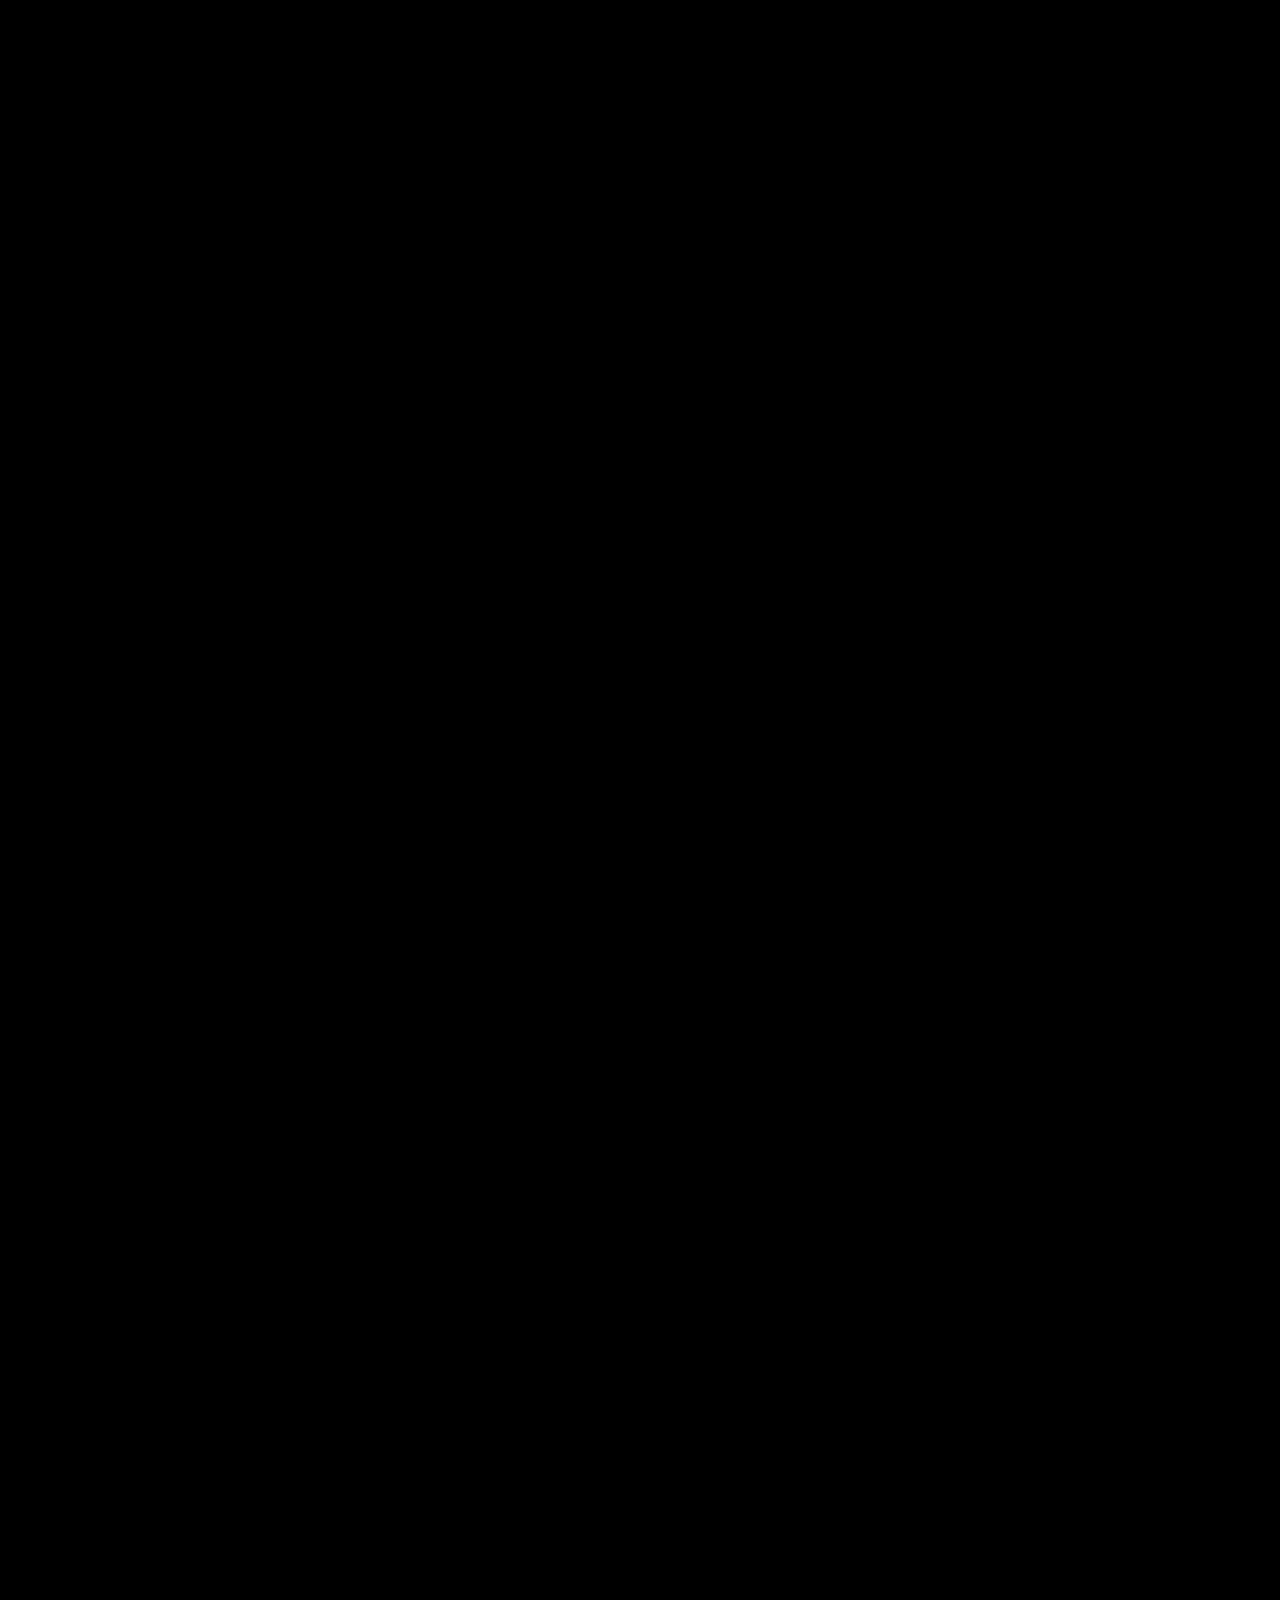
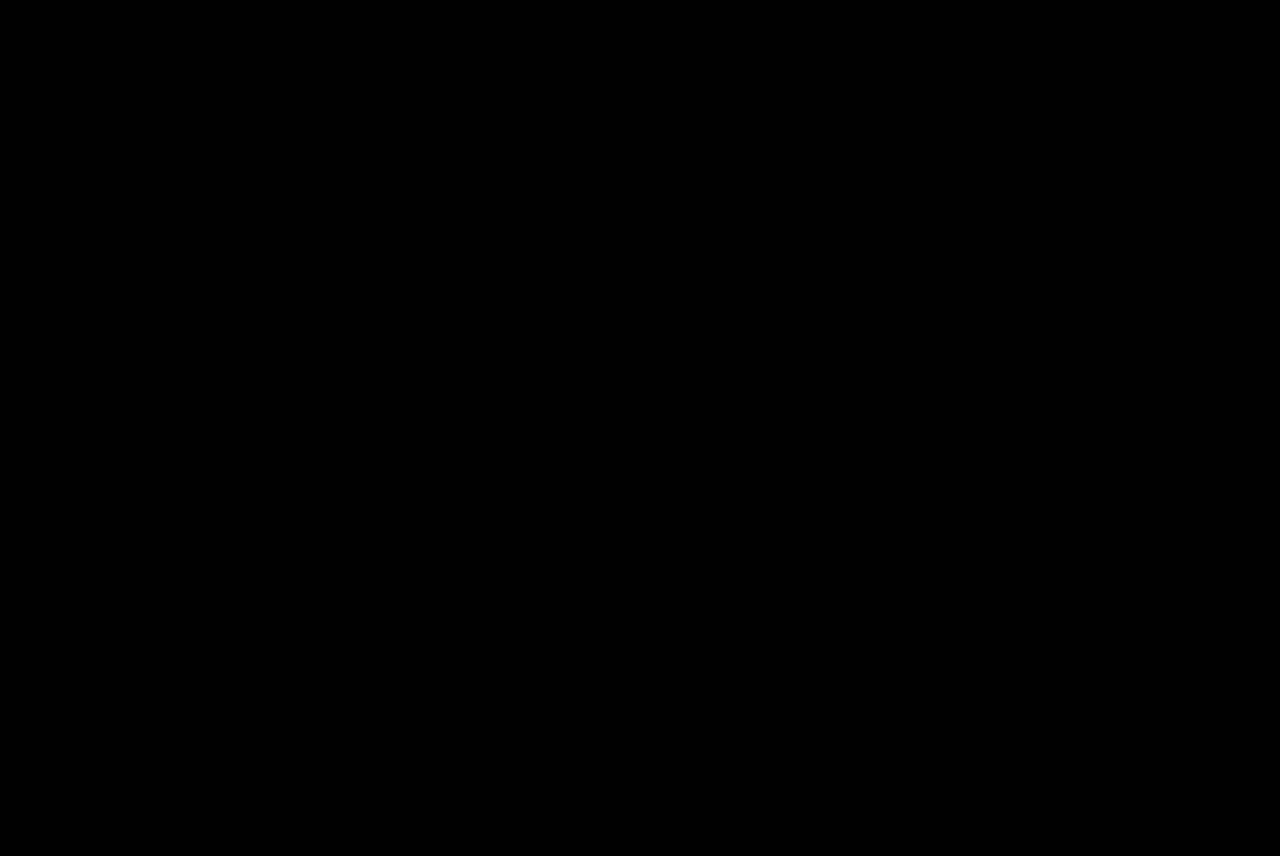
==== HTML/Index_v5/index.html @ 63562d75 "test" ====
<!DOCTYPE html>


<html>
<head>
  <title></title>
  <script src="https://maxcdn.bootstrapcdn.com/bootstrap/3.3.7/css/bootstrap.min.css"></script>
  <link rel="stylesheet" href="src/style.css">

  
  	
  <!-- <script type="text/javascript" src="src/jquery-3.2.1.min.js"></script> -->
</head>
<body>

	<!-- ALL STREAM LINKS HERE AND MAPPED TO video labels-->

	<div>test</div>
	

	<div class="video-container">
		<!-- <iframe src="http://80.24.120.21:8081/cgi-bin/faststream.jpg?stream=half&fps=15&rand=COUNTER#.Wg1gDrvQ9u8.link">
		</iframe> -->
		<img id="video1" src="http://105.198.227.126:8080/cgi-bin/camera?">
	</div>

	<div class="video-container">
		<img id="video2" src="http://24.222.39.230:8082/mjpeg.cgi">
	</div>

	<div class="video-container">
		<img id="video3" src="http://182.150.46.230:8000/oneshotimage1?1511867998">
	</div>

	<div class="video-container">
		<img id="video4" src="http://77.20.35.33:80/mjpg/video.mjpg?COUNTER">
	</div>

	<div class="video-container">
		<img id="video5" src="http://122.166.104.28:89/SnapshotJPEG?Resolution=640x480&amp;amp;Quality=Clarity&amp;amp;1511867938">
	</div>

	<div class="video-container">
		<img id="video6" src="http://117.102.176.209:50000/cgi-bin/camera?resolution=640&amp;amp;quality=1&amp;amp;Language=0&amp;amp;1511873906">
	</div>

	<div class="video-container">
		<img id="video7" src="http://38.101.209.29:8082/mjpg/video.mjpg?COUNTER">
	</div>

	<div class="video-container">
		<img id="video8" src="http://78.97.10.48:80/img/video.mjpeg?COUNTER">
	</div>

	<div class="video-container">
		<img id="video9" src="http://2.155.131.223:83/mjpg/video.mjpg?COUNTER">
	</div>

	<div class="video-container">
		<img id="video10" src="http://122.117.253.100:80/webcapture.jpg?command=snap&amp;channel=1?1511867884">
	</div>

	<!-- ALL AUDIO FILES STORED HERE AND MAPPED TO myAudio labels-->

	<audio id="myAudio" loop>
  		<!-- <source src="horse.ogg" type="audio/ogg"> -->
  		<source src="audio/Arabic.mp3" type="audio/mpeg">
	</audio>
		
	<audio id="myAudio2" loop>
		<source src="audio/Canada.mp3" type="audio/mpeg">
	</audio>

	<audio id="myAudio3" loop>
		<source src="audio/Chinese.mp3" type="audio/mpeg">
	</audio>

	<audio id="myAudio4" loop>
		<source src="audio/German.mp3" type="audio/mpeg">
	</audio>

	<audio id="myAudio5" loop>
		<source src="audio/Indian Police.mp3" type="audio/mpeg">
	</audio>

	<audio id="myAudio6" loop>
		<source src="audio/Japan.mp3" type="audio/mpeg">
	</audio>

	<audio id="myAudio7" loop>
		<source src="audio/NorthernUSA.mp3" type="audio/mpeg">
	</audio>

	<audio id="myAudio8" loop>
		<source src="audio/SouthernUSA.mp3" type="audio/mpeg">
	</audio>

	<audio id="myAudio9" loop>
		<source src="audio/Spanish.mp3" type="audio/mpeg">
	</audio>

	<audio id="myAudio10" loop>
		<source src="audio/Taiwan.mp3" type="audio/mpeg">
	</audio>

	<div>PRESS A - S - D - F - G - H - J - K - L<br> To play sound and stream</div>

	


<!--
<iframe width="640" height="480" src="http://153.232.64.233:82/cgi-bin/camera?resolution=640&amp;amp;quality=1&amp;amp;Language=0&amp;amp;1510825107#.Wg1cjOIy-1Y.link" frameborder="0" allowfullscreen></iframe>

<iframe width="640" height="360" src="https://www.youtube.com/embed/WO1vF8QlQl0" frameborder="0" gesture="media" allowfullscreen></iframe>

<iframe width="640" height="480" src="http://80.24.120.21:8081/cgi-bin/faststream.jpg?stream=half&fps=15&rand=COUNTER#.Wg1gDrvQ9u8.link" frameborder="0" allowfullscreen></iframe>

<iframe width="640" height="480" src="http://125.129.212.89:8000/webcapture.jpg?command=snap&amp;channel=1?1510826105#.Wg1gddlzFA4.link" frameborder="0" allowfullscreen></iframe>

<iframe width="640" height="480" src="http://220.240.123.205/mjpg/video.mjpg?COUNTER#.Wg1ginhHpfM.link" frameborder="0" allowfullscreen></iframe>

<iframe width="640" height="360" src="https://youtu.be/UM3r9YTC7GI" frameborder="0" gesture="media" allowfullscreen></iframe>
-->
	
<script type="text/javascript" src="src/main.js">
  </script>

</body>
</html>
---- HTML/Index_v5/src/style.css ----
body{
  background:black;
}

.video-container {
  width: 600px;
  float: left;
  height: 480px;
  position:relative;
  /*padding-bottom:75%;
  padding-top:30px;*/
  overflow: hidden;
  border-style: solid
}

/*.video-container iframe, .video-container object, .video-container embed {
  position:absolute;
  top:0;
  left:0;
  width:100%;
  height:100%;
}*/

#video1 {
  opacity: 0;
  height: 100%;

}

#video2 {
  opacity: 0;
  height: 100%;

}

#video3 {
  opacity: 0;
  height: 100%;

}

#video4 {
  opacity: 0;
  height: 100%;

}

#video5 {
  opacity: 0;
  height: 100%;

}

#video6 {
  opacity: 0;
  height: 100%;

}

#video7 {
  opacity: 0;
  height: 100%;

}

#video8 {
  opacity: 0;
  height: 100%;

}

#video9 {
  opacity: 0;
  height: 100%;

}

#video10 {
  opacity: 0;
  height: 100%;

}
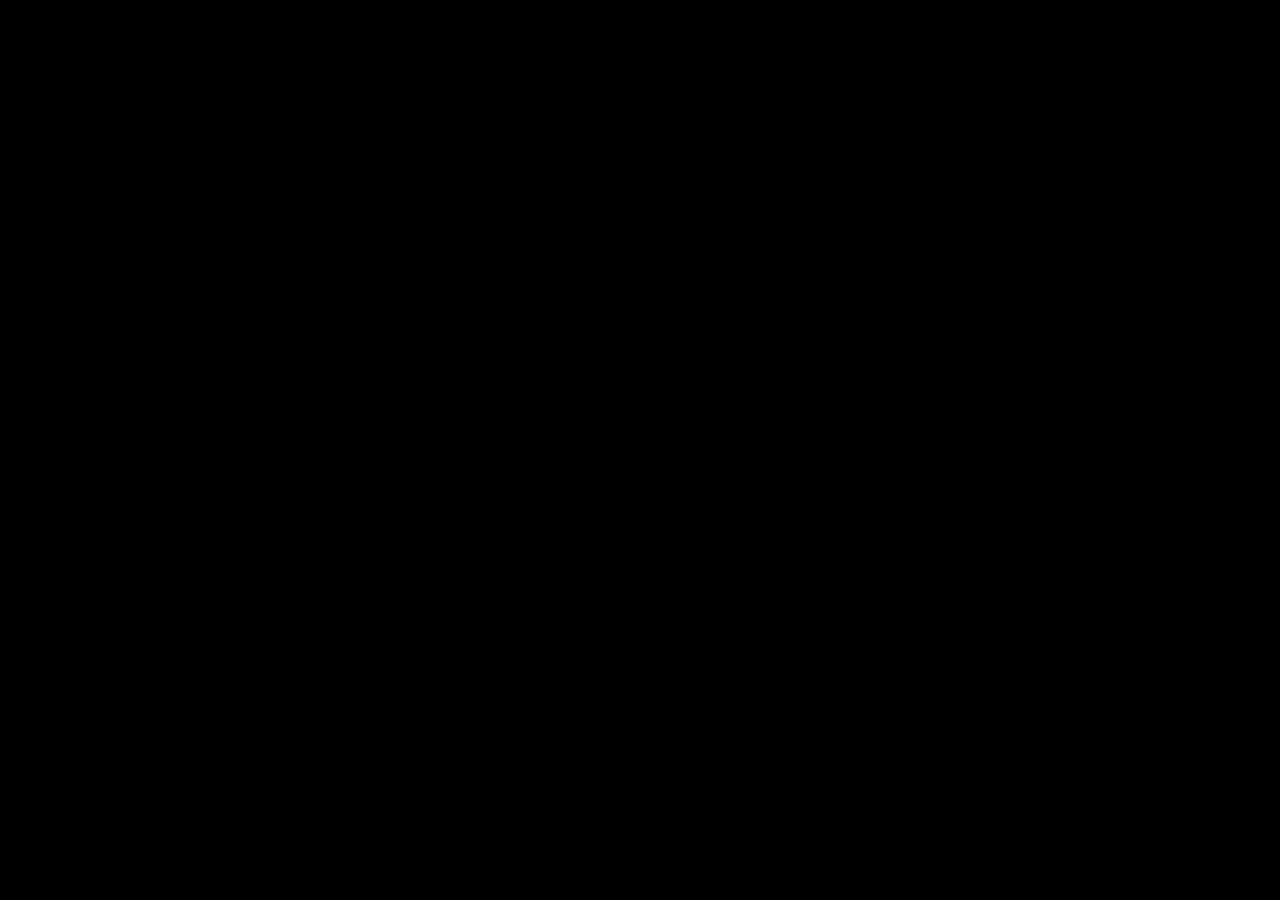
==== commit 465eb2c9: "Press 'q' for local cam" ====
--- a/HTML/Index_v5/index.html
+++ b/HTML/Index_v5/index.html
@@ -4,61 +4,79 @@
 <html>
 <head>
   <title></title>
-  <script src="https://maxcdn.bootstrapcdn.com/bootstrap/3.3.7/css/bootstrap.min.css"></script>
+  <meta charset="utf-8">
+  <meta name="viewport" content="width=device-width, initial-scale=1">
+  <link rel="stylesheet" href="https://maxcdn.bootstrapcdn.com/bootstrap/3.3.7/css/bootstrap.min.css">
+  <script src="https://ajax.googleapis.com/ajax/libs/jquery/3.2.0/jquery.min.js"></script>
+  <script src="https://maxcdn.bootstrapcdn.com/bootstrap/3.3.7/js/bootstrap.min.js"></script>
   <link rel="stylesheet" href="src/style.css">
 
-  
-  	
-  <!-- <script type="text/javascript" src="src/jquery-3.2.1.min.js"></script> -->
+
 </head>
 <body>
 
 	<!-- ALL STREAM LINKS HERE AND MAPPED TO video labels-->
+<!--<button type='button' onclick='transitionTo("local")'>Local</button>-->
+<div id="world">
+<div class="container-fluid">
+	<div class="row menusrow">
+        <div class="col-md-12">
+            <div class="row">
+                <div class="col-xs-2 video-container">
+			<img id="video1" src="http://105.198.227.126:8080/cgi-bin/camera?">
+				</div>
 
-	<div>test</div>
-	
+				<div class="col-xs-2 video-container">
+			<img id="video2" src="http://24.222.39.230:8082/mjpeg.cgi">
+				</div>
 
-	<div class="video-container">
-		<!-- <iframe src="http://80.24.120.21:8081/cgi-bin/faststream.jpg?stream=half&fps=15&rand=COUNTER#.Wg1gDrvQ9u8.link">
-		</iframe> -->
-		<img id="video1" src="http://105.198.227.126:8080/cgi-bin/camera?">
+				<div class="col-xs-2 video-container">
+		<img id="video3" src="http://182.150.46.230:8000/oneshotimage1?1511867998">
+				</div>
+				<div class="col-xs-2 video-container">
+			<img id="video4" src="http://77.20.35.33:80/mjpg/video.mjpg?COUNTER">
+				</div>
+
+				<div class="col-xs-2 video-container">
+			<img id="video5" src="http://122.166.104.28:89/SnapshotJPEG?Resolution=640x480&amp;amp;Quality=Clarity&amp;amp;1511867938">
+				</div>
+
+				<div class="col-xs-2 video-container">
+		<img id="video6" src="http://117.102.176.209:50000/cgi-bin/camera?resolution=640&amp;amp;quality=1&amp;amp;Language=0&amp;amp;1511873906">
+				</div>
+			</div>
+
+
+
+			<div class="row">
+				<div class="col-xs-2 video-container">
+		<img id="video7" src="http://38.101.209.29:8082/mjpg/video.mjpg?COUNTER">
+				</div>
+
+				<div class="col-xs-2 video-container">
+		<img id="video8" src="http://83.3.254.66:1024/img/video.mjpeg?COUNTER">
+				</div>
+
+				<div class="col-xs-2 video-container">
+		<img id="video9" src="http://86.105.20.42:81/mjpg/video.mjpg?COUNTER">
+				</div>
+				<div class="col-xs-2 video-container">
+		<img id="video10" src="http://188.152.219.66:8080/cam_1.cgi">
+				</div>
+
+				<div class="col-xs-2 video-container">
+		<img id="video11" src="http://85.84.103.69/mjpg/video.mjpg?COUNTER">
+				</div>
+
+				<div class="col-xs-2 video-container">
+		<img id="video12" src="http://37.10.168.174/mjpg/video.mjpg?COUNTER">
+				</div>
+			</div>
+		</div>
 	</div>
+  </div>
 
-	<div class="video-container">
-		<img id="video2" src="http://24.222.39.230:8082/mjpeg.cgi">
-	</div>
-
-	<div class="video-container">
-		<img id="video3" src="http://182.150.46.230:8000/oneshotimage1?1511867998">
-	</div>
-
-	<div class="video-container">
-		<img id="video4" src="http://77.20.35.33:80/mjpg/video.mjpg?COUNTER">
-	</div>
-
-	<div class="video-container">
-		<img id="video5" src="http://122.166.104.28:89/SnapshotJPEG?Resolution=640x480&amp;amp;Quality=Clarity&amp;amp;1511867938">
-	</div>
-
-	<div class="video-container">
-		<img id="video6" src="http://117.102.176.209:50000/cgi-bin/camera?resolution=640&amp;amp;quality=1&amp;amp;Language=0&amp;amp;1511873906">
-	</div>
-
-	<div class="video-container">
-		<img id="video7" src="http://38.101.209.29:8082/mjpg/video.mjpg?COUNTER">
-	</div>
-
-	<div class="video-container">
-		<img id="video8" src="http://78.97.10.48:80/img/video.mjpeg?COUNTER">
-	</div>
-
-	<div class="video-container">
-		<img id="video9" src="http://2.155.131.223:83/mjpg/video.mjpg?COUNTER">
-	</div>
-
-	<div class="video-container">
-		<img id="video10" src="http://122.117.253.100:80/webcapture.jpg?command=snap&amp;channel=1?1511867884">
-	</div>
+</div>
 
 	<!-- ALL AUDIO FILES STORED HERE AND MAPPED TO myAudio labels-->
 
@@ -103,24 +121,11 @@
 		<source src="audio/Taiwan.mp3" type="audio/mpeg">
 	</audio>
 
-	<div>PRESS A - S - D - F - G - H - J - K - L<br> To play sound and stream</div>
-
-	
 
 
-<!--
-<iframe width="640" height="480" src="http://153.232.64.233:82/cgi-bin/camera?resolution=640&amp;amp;quality=1&amp;amp;Language=0&amp;amp;1510825107#.Wg1cjOIy-1Y.link" frameborder="0" allowfullscreen></iframe>
-
-<iframe width="640" height="360" src="https://www.youtube.com/embed/WO1vF8QlQl0" frameborder="0" gesture="media" allowfullscreen></iframe>
-
-<iframe width="640" height="480" src="http://80.24.120.21:8081/cgi-bin/faststream.jpg?stream=half&fps=15&rand=COUNTER#.Wg1gDrvQ9u8.link" frameborder="0" allowfullscreen></iframe>
-
-<iframe width="640" height="480" src="http://125.129.212.89:8000/webcapture.jpg?command=snap&amp;channel=1?1510826105#.Wg1gddlzFA4.link" frameborder="0" allowfullscreen></iframe>
-
-<iframe width="640" height="480" src="http://220.240.123.205/mjpg/video.mjpg?COUNTER#.Wg1ginhHpfM.link" frameborder="0" allowfullscreen></iframe>
-
-<iframe width="640" height="360" src="https://youtu.be/UM3r9YTC7GI" frameborder="0" gesture="media" allowfullscreen></iframe>
--->
+<div id="local">
+	AMSTERDAM
+</div>
 	
 <script type="text/javascript" src="src/main.js">
   </script>
--- a/HTML/Index_v5/src/style.css
+++ b/HTML/Index_v5/src/style.css
@@ -1,82 +1,124 @@
-body{
+html, body, .container-fluid {
   background:black;
+  height: 100%;
 }
 
 .video-container {
-  width: 600px;
-  float: left;
-  height: 480px;
+  height: 100%;
   position:relative;
-  /*padding-bottom:75%;
-  padding-top:30px;*/
-  overflow: hidden;
-  border-style: solid
+  padding-left: 0px;
+  padding-right: 0px;
+  padding-bottom: 0px;
+  padding-top: 0px;
+  
 }
 
-/*.video-container iframe, .video-container object, .video-container embed {
-  position:absolute;
-  top:0;
-  left:0;
-  width:100%;
-  height:100%;
-}*/
+.menusrow {
+    height: 100%;
+}
+
+.menusrow .row {
+    height: 100%;
+    margin-left: 0px;
+    margin-right: 0px;
+}
+
+.col-md-12 {
+    height: 50%;
+    padding-left: 0px;
+    padding-right: 0px;
+
+}
 
 #video1 {
   opacity: 0;
   height: 100%;
+  width: 100%;
 
 }
 
 #video2 {
   opacity: 0;
   height: 100%;
-
+width: 100%;
 }
 
 #video3 {
   opacity: 0;
   height: 100%;
-
+width: 100%;
 }
 
 #video4 {
   opacity: 0;
   height: 100%;
-
+width: 100%;
 }
 
 #video5 {
   opacity: 0;
   height: 100%;
-
+width: 100%;
 }
 
 #video6 {
   opacity: 0;
   height: 100%;
-
+width: 100%;
 }
 
 #video7 {
   opacity: 0;
   height: 100%;
-
+  width: 100%
 }
 
 #video8 {
   opacity: 0;
   height: 100%;
-
+  width: 100%;
 }
 
 #video9 {
   opacity: 0;
   height: 100%;
-
+  width: 100%;
 }
 
 #video10 {
   opacity: 0;
   height: 100%;
+  width: 100%;
+}
 
-}+#video11 {
+  opacity: 0;
+  height: 100%;
+  width: 100%;
+}
+
+#video12 {
+  opacity: 0;
+  height: 100%;
+  width: 100%;
+}
+
+#world {
+  z-index: 10;
+  visibility: visible;
+}
+
+#local {
+  z-index: 1;
+  position: absolute;
+  background: white;
+  top: 0px;
+  width: 100%;
+  height: 100%;
+  visibility: hidden;
+
+
+
+}
+
+
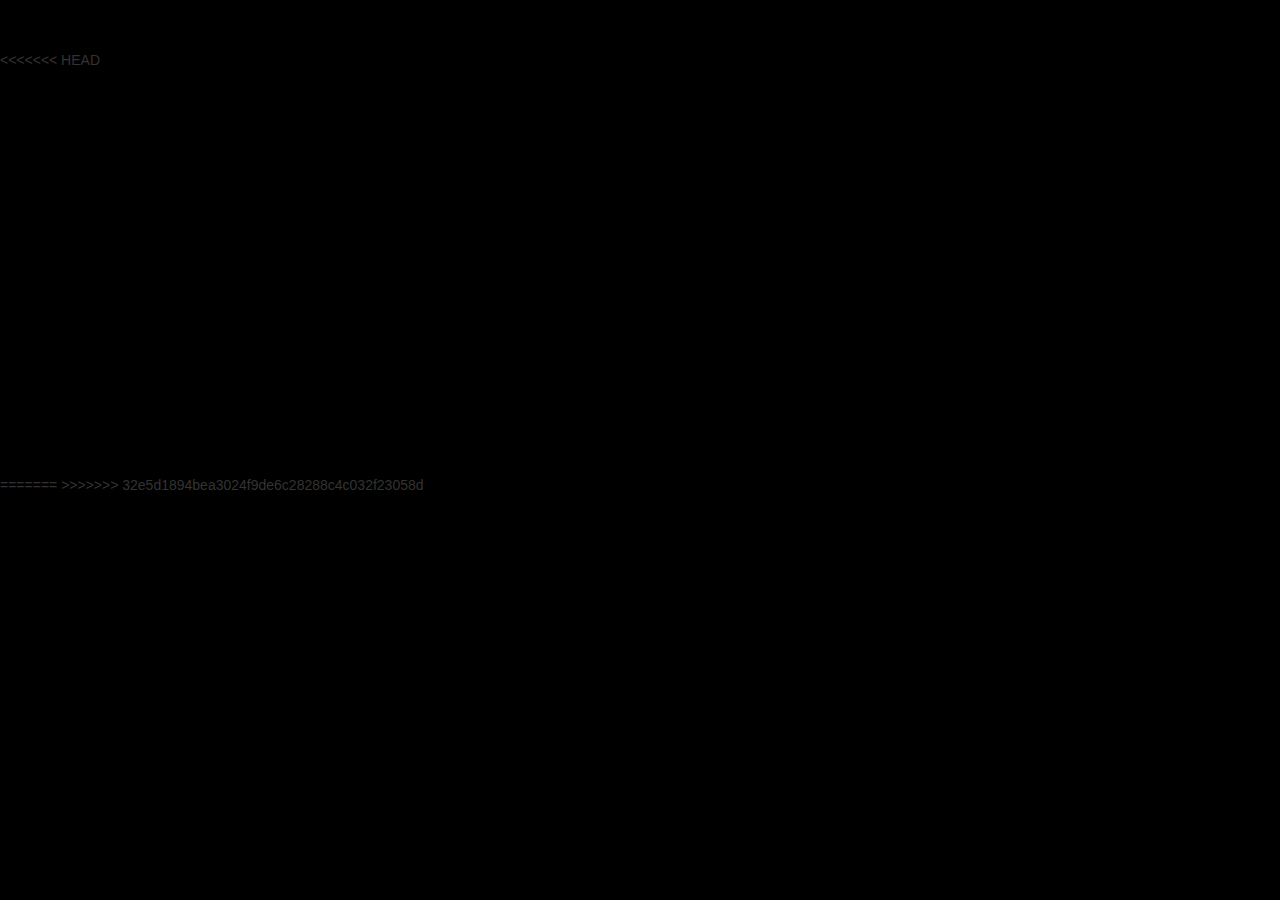
==== commit 64389bae: "Merge branch 'master' of https://github.com/bambibol/globe" ====
--- a/HTML/Index_v5/index.html
+++ b/HTML/Index_v5/index.html
@@ -122,13 +122,18 @@
 	</audio>
 
 
+<<<<<<< HEAD
 
-<div id="local">
-	AMSTERDAM
-</div>
+	<div class="streamContainer">
+		<video id="streamOne" width="400" height="400"></video>
+	</div>
+=======
+	<!-- PLACE HERE THE LOCAL CAM + WIFI SNITCH -->
+	<div id="local">AMSTERDAM</div>
+>>>>>>> 32e5d1894bea3024f9de6c28288c4c032f23058d
 	
-<script type="text/javascript" src="src/main.js">
-  </script>
+	<script type="text/javascript" src="src/main.js">
+  	</script>
 
 </body>
 </html>
--- a/HTML/Index_v5/src/style.css
+++ b/HTML/Index_v5/src/style.css
@@ -103,6 +103,14 @@
   width: 100%;
 }
 
+<<<<<<< HEAD
+.streamContainer {
+  width: 400px;
+  background: #ccc;
+  border: 10px solid #ddd;
+  margin: 0 auto;
+}
+=======
 #world {
   z-index: 10;
   visibility: visible;
@@ -122,3 +130,4 @@
 }
 
 
+>>>>>>> 32e5d1894bea3024f9de6c28288c4c032f23058d
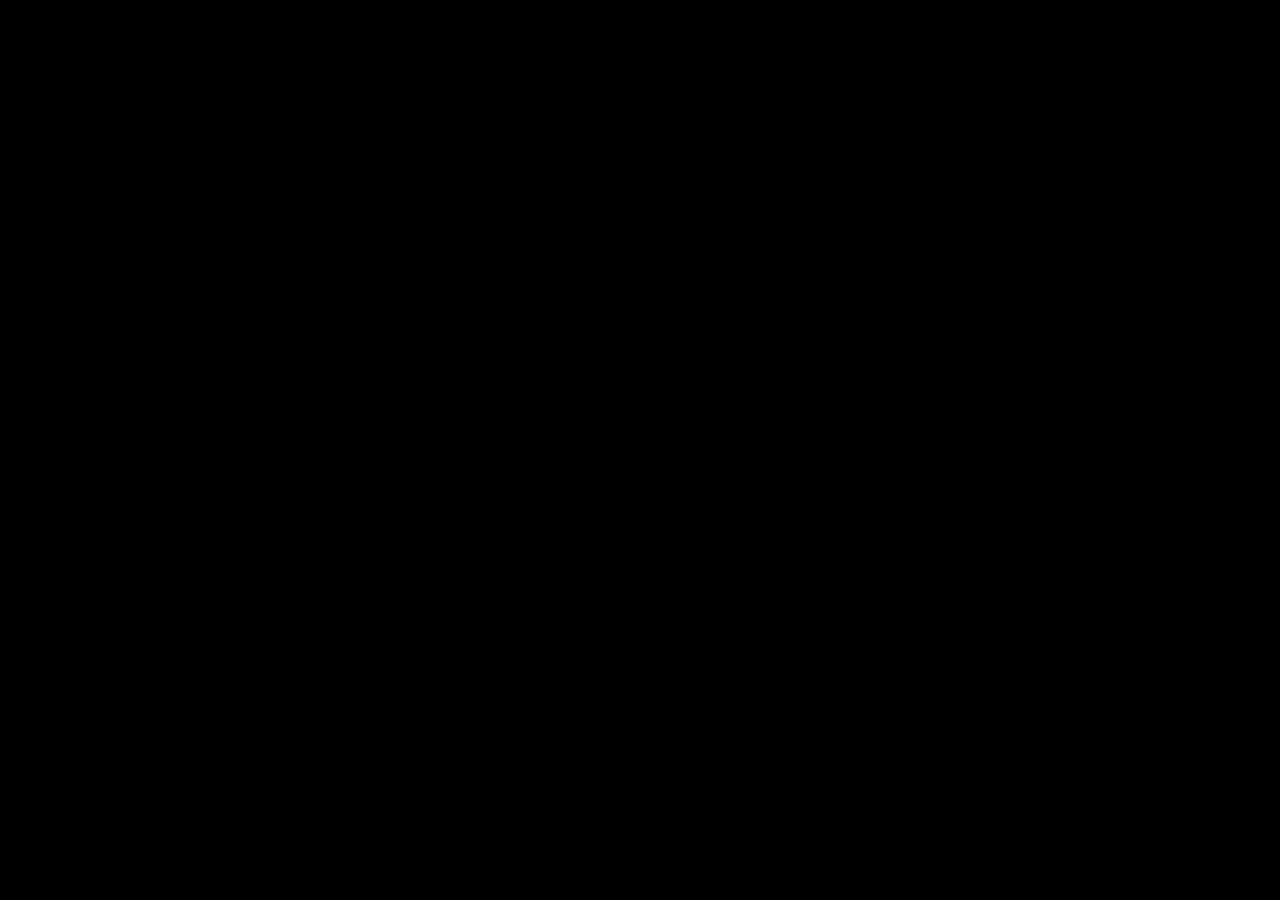
==== commit 9ec46eb5: "style update" ====
--- a/HTML/Index_v5/index.html
+++ b/HTML/Index_v5/index.html
@@ -10,15 +10,14 @@
   <script src="https://ajax.googleapis.com/ajax/libs/jquery/3.2.0/jquery.min.js"></script>
   <script src="https://maxcdn.bootstrapcdn.com/bootstrap/3.3.7/js/bootstrap.min.js"></script>
   <link rel="stylesheet" href="src/style.css">
-
+  <link href="https://fonts.googleapis.com/css?family=VT323" rel="stylesheet">
 
 </head>
 <body>
 
 	<!-- ALL STREAM LINKS HERE AND MAPPED TO video labels-->
 <!--<button type='button' onclick='transitionTo("local")'>Local</button>-->
-<div id="world">
-<div class="container-fluid">
+<div id="world" class="container-fluid">
 	<div class="row menusrow">
         <div class="col-md-12">
             <div class="row">
@@ -74,9 +73,9 @@
 			</div>
 		</div>
 	</div>
-  </div>
-
-</div>
+
+
+
 
 	<!-- ALL AUDIO FILES STORED HERE AND MAPPED TO myAudio labels-->
 
@@ -122,16 +121,76 @@
 	</audio>
 
 
-<<<<<<< HEAD
-
-	<div class="streamContainer">
-		<video id="streamOne" width="400" height="400"></video>
-	</div>
-=======
+	
+
+	
+
 	<!-- PLACE HERE THE LOCAL CAM + WIFI SNITCH -->
-	<div id="local">AMSTERDAM</div>
->>>>>>> 32e5d1894bea3024f9de6c28288c4c032f23058d
-	
+	<div id="local" class="row menusrow">
+		<div class="col-md-12">
+			<div class="row">
+				<div class="col-xs-3 video-container">
+					<div class="streamContainer">
+					<video id="streamOne"></video>
+					</div>
+				</div>
+
+				<div class="col-xs-3 video-container">
+					<img id="localcam1" src="http://24.222.39.230:8082/mjpeg.cgi">
+				</div>
+
+				<div class="col-xs-3 video-container">
+					<img id="localcam1" src="http://24.222.39.230:8082/mjpeg.cgi">
+				</div>
+
+				<div class="col-xs-3 video-container">
+					<img id="localcam1" src="http://24.222.39.230:8082/mjpeg.cgi">
+				</div>
+
+			<div class="row">
+				<div class="col-xs-12" id="terminal" style="overflow-y:scroll">
+					<h3> 
+
+
+
+
+
+				&nbsp;clone: function( elem, dataAndEvents, deepDataAndEvents ) { <br>
+				&nbsp;&nbsp;inPage = jQuery.contains( elem.ownerDocument, elem ); <br><br>
+				var destElements, node, clone, i, srcElements, <br>
+				&nbsp;&nbsp;fixCloneNodeIssues( node, destElements[i] );<br><br>
+				&nbsp;&nbsp;&nbsp;(elem.nodeType === 1 || elem.nodeType === 11) && !jQuery.isXMLDoc(elem) ) { <br>
+				// Ensure that the destination node is not null; Fixes #9587<br><br>
+				&nbsp;&nbsp;if ( destElements[i] ) {<br>
+				// Fix all IE cloning issues
+				// We eschew Sizzle here for performance reasons: http://jsperf.com/getall-vs-sizzle/2<br><br>
+				&nbsp;&nbsp;clone = elem.cloneNode( true );<br>
+				&nbsp;&nbsp;destElements = getAll( clone );<br>
+				&nbsp;for ( i = 0; (node = srcElements[i]) != null; ++i ) {<br>
+				&nbsp;&nbsp;&nbsp;fragmentDiv.innerHTML = elem.outerHTML;<br>
+				&nbsp;&nbsp;&nbsp;&nbsp;fragmentDiv.removeChild( clone = fragmentDiv.firstChild );<br>
+				&nbsp;&nbsp;&nbsp;&nbsp;&nbsp;srcElements = getAll( elem );<br><br>
+				// IE<=8 does not properly clone detached, unknown element nodes<br>
+				&nbsp;&nbsp;if ( (!support.noCloneEvent || !support.noCloneChecked) &&<br><br>
+				&nbsp;&nbsp;if ( support.html5Clone || jQuery.isXMLDoc(elem) || !rnoshimcache.test( "<" + elem.nodeName + ">" ) ) {<br><br>
+				&nbsp;&nbsp;&nbsp;}<br><br>
+				&nbsp;} else {<br><br>
+				&nbsp;&nbsp;&nbsp;&nbsp;&nbsp;}<br>
+				&nbsp;&nbsp;&nbsp;    }<br>
+				}<br><br>
+				You have been hacked.<br>
+
+				</h3>
+	</div>
+	</div>
+	</div>
+</div>
+</div>
+
+ </div>
+
+
+
 	<script type="text/javascript" src="src/main.js">
   	</script>
 
--- a/HTML/Index_v5/src/style.css
+++ b/HTML/Index_v5/src/style.css
@@ -2,6 +2,12 @@
   background:black;
   height: 100%;
 }
+
+p. {
+  font-family: 'VT323', monospace; 
+}
+
+
 
 .video-container {
   height: 100%;
@@ -28,6 +34,10 @@
     padding-left: 0px;
     padding-right: 0px;
 
+}
+
+.col-xs-3 {
+  height: 100%;
 }
 
 #video1 {
@@ -103,14 +113,13 @@
   width: 100%;
 }
 
-<<<<<<< HEAD
+
 .streamContainer {
-  width: 400px;
-  background: #ccc;
-  border: 10px solid #ddd;
-  margin: 0 auto;
-}
-=======
+  width: 100%;
+  height: 100%;
+  border: 10px solid #000000;
+  }
+
 #world {
   z-index: 10;
   visibility: visible;
@@ -129,5 +138,24 @@
 
 }
 
+#localcam1 {
+  position: relative;
+  width: 100%;
+  height: 100%
 
->>>>>>> 32e5d1894bea3024f9de6c28288c4c032f23058d
+}
+
+h3 {
+font-family: 'VT323', monospace; 
+color: #00ff00;
+font-size: 16px;
+
+}
+
+#terminal {
+  background-color: black;
+  height: 100%
+
+}
+
+
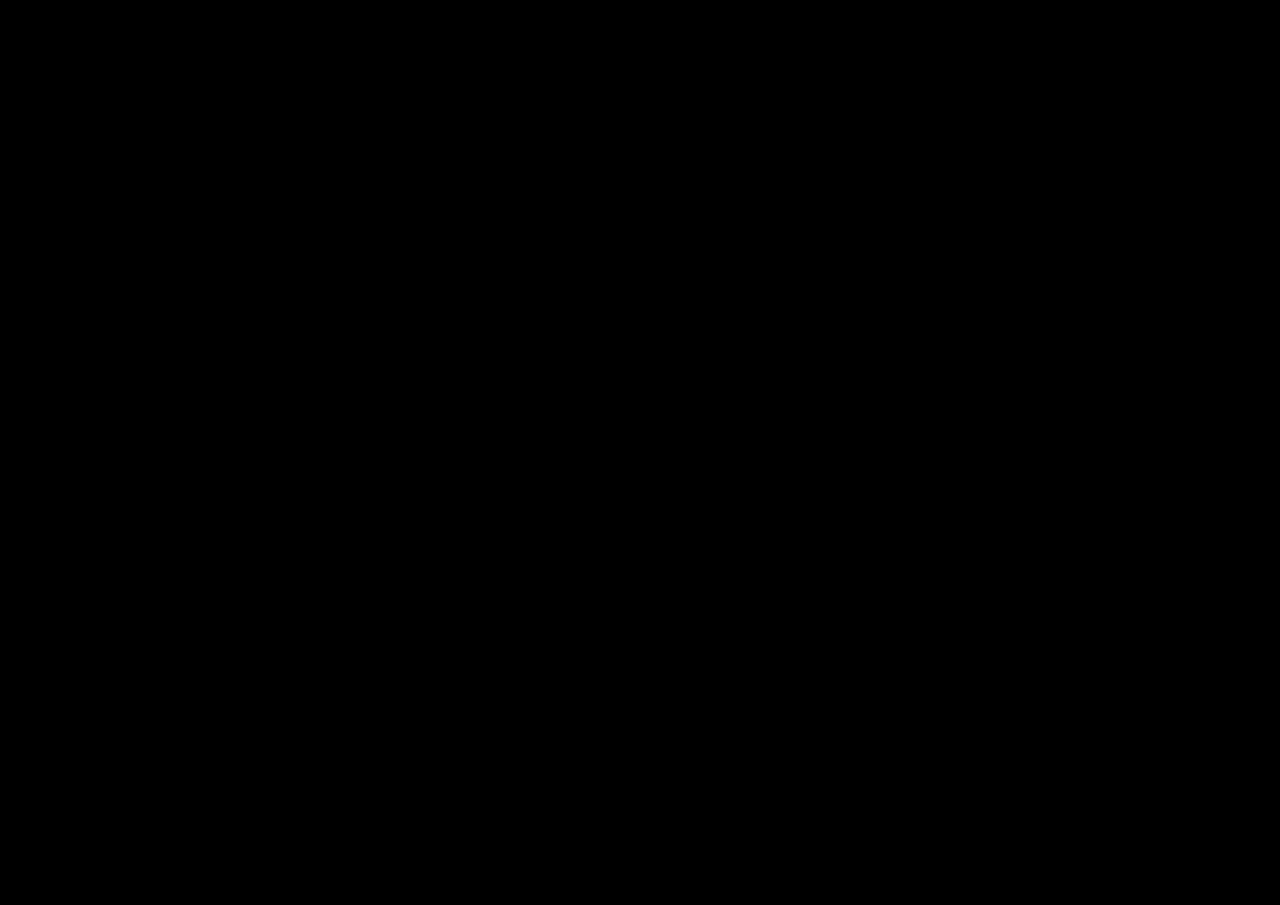
==== commit 7c6144d4: "live streams" ====
--- a/HTML/Index_v5/index.html
+++ b/HTML/Index_v5/index.html
@@ -21,26 +21,29 @@
 	<div class="row menusrow">
         <div class="col-md-12">
             <div class="row">
-                <div class="col-xs-2 video-container">
+                <div class="col-xs-4 video-container">
 			<img id="video1" src="http://105.198.227.126:8080/cgi-bin/camera?">
 				</div>
 
-				<div class="col-xs-2 video-container">
-			<img id="video2" src="http://24.222.39.230:8082/mjpeg.cgi">
-				</div>
-
-				<div class="col-xs-2 video-container">
+				<div class="col-xs-4 video-container">
+			<img id="video2" src="http://188.152.219.66:8080/cam_1.cgi">
+				</div>
+
+				<div class="col-xs-4 video-container">
 		<img id="video3" src="http://182.150.46.230:8000/oneshotimage1?1511867998">
 				</div>
-				<div class="col-xs-2 video-container">
+
+
+				<div class="row">
+					<div class="col-xs-4 video-container">
 			<img id="video4" src="http://77.20.35.33:80/mjpg/video.mjpg?COUNTER">
 				</div>
 
-				<div class="col-xs-2 video-container">
-			<img id="video5" src="http://122.166.104.28:89/SnapshotJPEG?Resolution=640x480&amp;amp;Quality=Clarity&amp;amp;1511867938">
-				</div>
-
-				<div class="col-xs-2 video-container">
+				<div class="col-xs-4 video-container">
+			<img id="video5" src="http://37.10.168.174/mjpg/video.mjpg?COUNTER">
+				</div>
+
+				<div class="col-xs-4 video-container">
 		<img id="video6" src="http://117.102.176.209:50000/cgi-bin/camera?resolution=640&amp;amp;quality=1&amp;amp;Language=0&amp;amp;1511873906">
 				</div>
 			</div>
@@ -48,31 +51,35 @@
 
 
 			<div class="row">
-				<div class="col-xs-2 video-container">
+				<div class="col-xs-4 video-container">
 		<img id="video7" src="http://38.101.209.29:8082/mjpg/video.mjpg?COUNTER">
 				</div>
 
-				<div class="col-xs-2 video-container">
+				<div class="col-xs-4 video-container">
 		<img id="video8" src="http://83.3.254.66:1024/img/video.mjpeg?COUNTER">
 				</div>
 
-				<div class="col-xs-2 video-container">
+				<div class="col-xs-4 video-container">
 		<img id="video9" src="http://86.105.20.42:81/mjpg/video.mjpg?COUNTER">
 				</div>
-				<div class="col-xs-2 video-container">
+
+			<!--
+				<div class="col-xs-4 video-container">
 		<img id="video10" src="http://188.152.219.66:8080/cam_1.cgi">
 				</div>
 
-				<div class="col-xs-2 video-container">
+				<div class="col-xs-4 video-container">
 		<img id="video11" src="http://85.84.103.69/mjpg/video.mjpg?COUNTER">
 				</div>
 
-				<div class="col-xs-2 video-container">
+				<div class="col-xs-4 video-container">
 		<img id="video12" src="http://37.10.168.174/mjpg/video.mjpg?COUNTER">
 				</div>
+			-->
 			</div>
 		</div>
 	</div>
+</div>
 
 
 
@@ -85,7 +92,7 @@
 	</audio>
 		
 	<audio id="myAudio2" loop>
-		<source src="audio/Canada.mp3" type="audio/mpeg">
+		<source src="audio/Taiwan.mp3" type="audio/mpeg">
 	</audio>
 
 	<audio id="myAudio3" loop>
@@ -120,71 +127,71 @@
 		<source src="audio/Taiwan.mp3" type="audio/mpeg">
 	</audio>
 
-
+	<audio id="myAudio13" loop>
+		<source src="audio/Dutch.mp3" type="audio/mpeg">
+	</audio>
+	
 	
 
 	
 
 	<!-- PLACE HERE THE LOCAL CAM + WIFI SNITCH -->
 	<div id="local" class="row menusrow">
-		<div class="col-md-12">
-			<div class="row">
+		<div class="col-md-12-1">
+			
+
+
 				<div class="col-xs-3 video-container">
-					<div class="streamContainer">
-					<video id="streamOne"></video>
+					<div class="streamContainerOne">
+					<iframe height="100%" width="100%" src="https://www.youtube.com/embed/KCVxc-Pl9nw?autoplay=1&cc_load_policy=1" frameborder="0" gesture="media" allow="encrypted-media" volume="0"></iframe>
 					</div>
 				</div>
 
-				<div class="col-xs-3 video-container">
-					<img id="localcam1" src="http://24.222.39.230:8082/mjpeg.cgi">
-				</div>
-
-				<div class="col-xs-3 video-container">
-					<img id="localcam1" src="http://24.222.39.230:8082/mjpeg.cgi">
-				</div>
-
-				<div class="col-xs-3 video-container">
-					<img id="localcam1" src="http://24.222.39.230:8082/mjpeg.cgi">
-				</div>
-
-			<div class="row">
-				<div class="col-xs-12" id="terminal" style="overflow-y:scroll">
-					<h3> 
-
-
-
-
-
-				&nbsp;clone: function( elem, dataAndEvents, deepDataAndEvents ) { <br>
-				&nbsp;&nbsp;inPage = jQuery.contains( elem.ownerDocument, elem ); <br><br>
-				var destElements, node, clone, i, srcElements, <br>
-				&nbsp;&nbsp;fixCloneNodeIssues( node, destElements[i] );<br><br>
-				&nbsp;&nbsp;&nbsp;(elem.nodeType === 1 || elem.nodeType === 11) && !jQuery.isXMLDoc(elem) ) { <br>
-				// Ensure that the destination node is not null; Fixes #9587<br><br>
-				&nbsp;&nbsp;if ( destElements[i] ) {<br>
-				// Fix all IE cloning issues
-				// We eschew Sizzle here for performance reasons: http://jsperf.com/getall-vs-sizzle/2<br><br>
-				&nbsp;&nbsp;clone = elem.cloneNode( true );<br>
-				&nbsp;&nbsp;destElements = getAll( clone );<br>
-				&nbsp;for ( i = 0; (node = srcElements[i]) != null; ++i ) {<br>
-				&nbsp;&nbsp;&nbsp;fragmentDiv.innerHTML = elem.outerHTML;<br>
-				&nbsp;&nbsp;&nbsp;&nbsp;fragmentDiv.removeChild( clone = fragmentDiv.firstChild );<br>
-				&nbsp;&nbsp;&nbsp;&nbsp;&nbsp;srcElements = getAll( elem );<br><br>
-				// IE<=8 does not properly clone detached, unknown element nodes<br>
-				&nbsp;&nbsp;if ( (!support.noCloneEvent || !support.noCloneChecked) &&<br><br>
-				&nbsp;&nbsp;if ( support.html5Clone || jQuery.isXMLDoc(elem) || !rnoshimcache.test( "<" + elem.nodeName + ">" ) ) {<br><br>
-				&nbsp;&nbsp;&nbsp;}<br><br>
-				&nbsp;} else {<br><br>
-				&nbsp;&nbsp;&nbsp;&nbsp;&nbsp;}<br>
-				&nbsp;&nbsp;&nbsp;    }<br>
-				}<br><br>
-				You have been hacked.<br>
-
-				</h3>
-	</div>
+
+				<div class="col-xs-3" id="terminal" style="overflow-y:scroll">
+					 
+<main class="prompt">
+
+ <h3> 
+<p>2017-12-12T11:58:18.194649 -77 unknown 26:ef:33:48:c9:65 Android Galaxy S7</p>
+<p>2017-12-12T11:58:16.391451 -81 eduroam f0:27:65:20:3a:4f Murata Manufacturing Co., Ltd.</p>
+<p>2017-12-12T11:58:16.391451 -81 eduroam f0:27:65:20:3a:4f Matt's iPhone</p>
+<p>2017-12-12T11:58:37.404918 -81 unknown 78:00:9e:33:5b:9a Samsung Electronics Co.,Ltd</p>
+<p>2017-12-12T11:58:43.738645 -79 unknown 80:58:f8:2f:29:60 Motorola Mobility LLC, a Lenovo Company</p>
+<p>2017-12-12T12:01:07.831722 -77 eduroam c8:1e:e7:6c:42:62 Apple, Inc.</p>
+<p>2017-12-12T12:01:28.428181 -73 hva 84:98:66:38:85:d3 Samsung Electronics Co.,Ltd</p>
+<p>2017-12-12T12:01:29.998239 -79 unknown 96:95:3d:66:28:ab unknown</p>
+<p>2017-12-12T12:01:49.131817 -75 unknown d0:ff:98:7c:68:eb HUAWEI TECHNOLOGIES CO.,LTD</p>
+<p>2017-12-12T12:02:05.278553 -79 unknown 18:89:5b:a6:45:60 Samsung Electronics Co.,Ltd</p>
+<p>2017-12-12T11:58:18.194649 -77 unknown 26:ef:33:48:c9:65 Android Galaxy S7</p>
+<p>2017-12-12T11:58:16.391451 -81 eduroam f0:27:65:20:3a:4f Murata Manufacturing Co., Ltd.</p>
+<p>2017-12-12T11:58:16.391451 -81 eduroam f0:27:65:20:3a:4f Matt's iPhone</p>
+<p>2017-12-12T11:58:37.404918 -81 unknown 78:00:9e:33:5b:9a Samsung Electronics Co.,Ltd</p>
+<p>2017-12-12T11:58:43.738645 -79 unknown 80:58:f8:2f:29:60 Motorola Mobility LLC, a Lenovo Company</p>
+<p>2017-12-12T12:01:07.831722 -77 eduroam c8:1e:e7:6c:42:62 Apple, Inc.</p>
+<p>2017-12-12T12:01:28.428181 -73 hva 84:98:66:38:85:d3 Samsung Electronics Co.,Ltd</p>
+<p>2017-12-12T12:01:29.998239 -79 unknown 96:95:3d:66:28:ab unknown</p>
+<p>2017-12-12T12:01:49.131817 -75 unknown d0:ff:98:7c:68:eb HUAWEI TECHNOLOGIES CO.,LTD</p>
+<p>2017-12-12T12:02:05.278553 -79 unknown 18:89:5b:a6:45:60 Samsung Electronics Co.,Ltd</p>
+
+
+
+</h3>
+
+
+</main>
+	</div>
+					<div class="col-xs-3 video-container">
+					<div class="streamContainerOne">
+					<iframe id="myVideo" height="100%" width="100%" src="https://www.youtube.com/embed/_PYVc65sGmU?autoplay=1&cc_load_policy=1" frameborder="0" gesture="media" allow="encrypted-media" volume="0"></iframe>
+					</div>
+				</div>
 	</div>
 	</div>
 </div>
+
+
+
 </div>
 
  </div>
--- a/HTML/Index_v5/src/style.css
+++ b/HTML/Index_v5/src/style.css
@@ -30,7 +30,14 @@
 }
 
 .col-md-12 {
-    height: 50%;
+    height: 33.3%;
+    padding-left: 0px;
+    padding-right: 0px;
+
+}
+
+.col-md-12-1 {
+    height: 100%;
     padding-left: 0px;
     padding-right: 0px;
 
@@ -38,6 +45,7 @@
 
 .col-xs-3 {
   height: 100%;
+  width: 33.33%;
 }
 
 #video1 {
@@ -117,8 +125,21 @@
 .streamContainer {
   width: 100%;
   height: 100%;
-  border: 10px solid #000000;
+
   }
+
+  .streamContainerOne {
+  position: absolute;
+  width: 100%;
+  height: 100%
+  }
+
+#streamOne {
+  height: 100%;
+  
+
+
+}
 
 #world {
   z-index: 10;
@@ -158,4 +179,11 @@
 
 }
 
+}
+.output {
+  color: white;
+}
+.active:after {
+  content: '_';
+}
 
